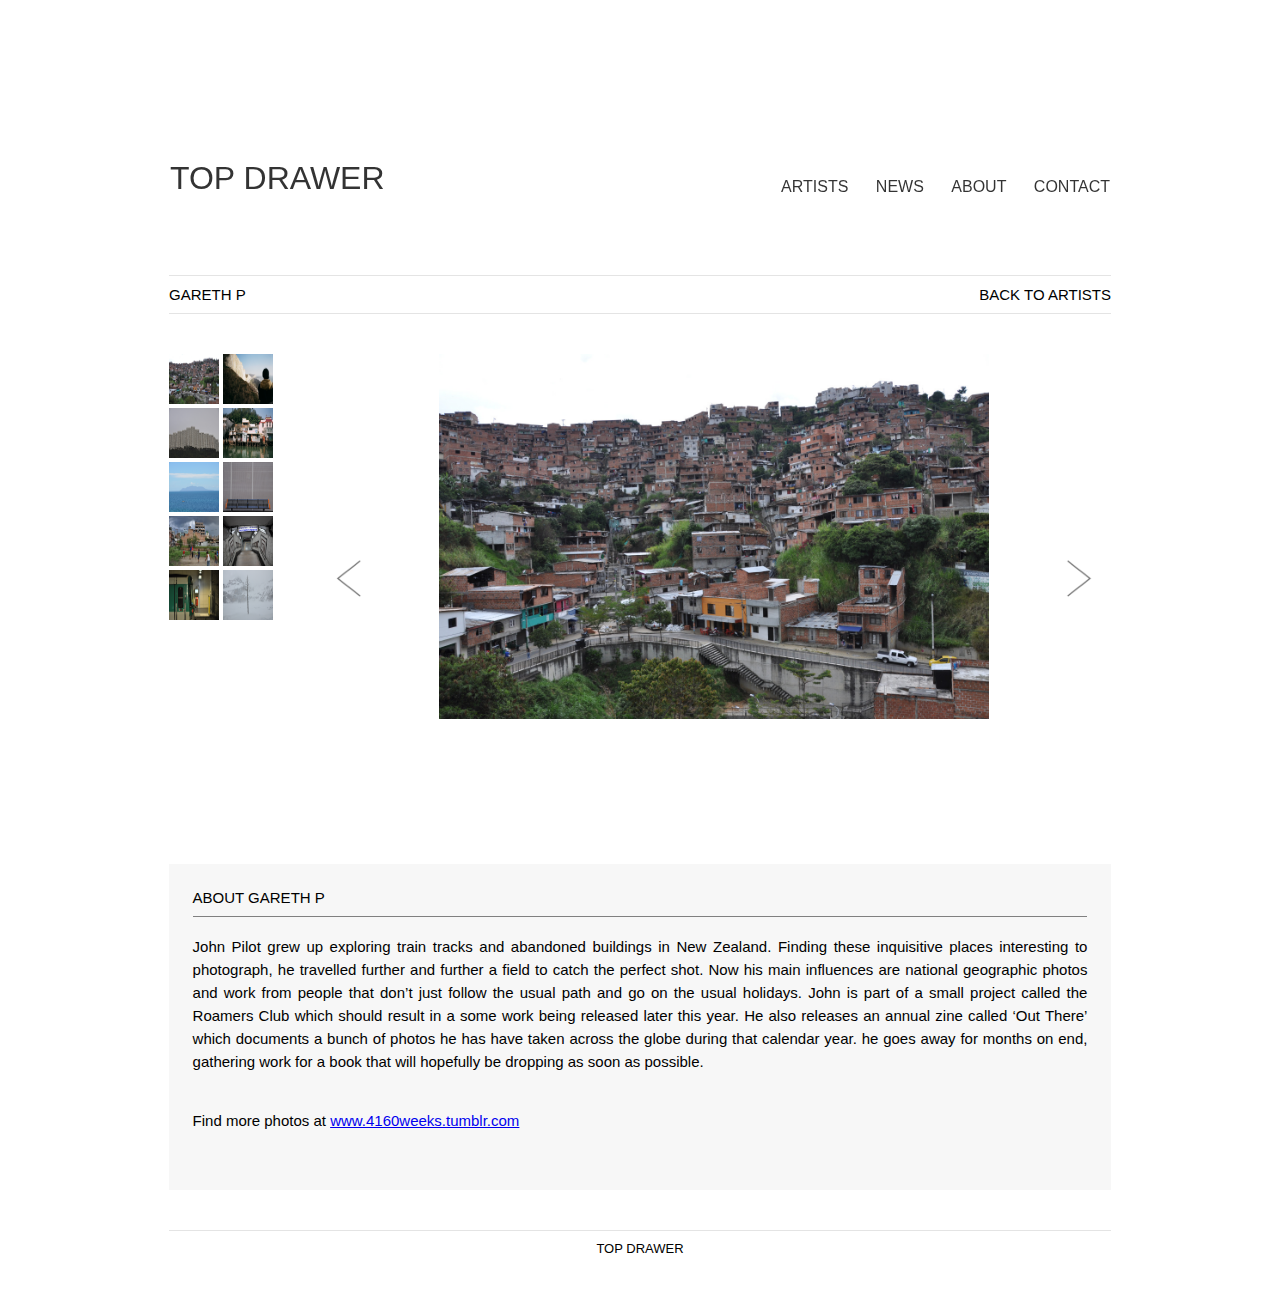
==== topDrawerWebsite/artist-5.html @ 351926f0 "Top Drawer Website first commit" ====
<!DOCTYPE html>
<html>
  <head>
    <title>Gareth P - Top Drawer</title>
    <link rel="stylesheet" type="text/css" href="css/styles.css">
    <script src="https://ajax.googleapis.com/ajax/libs/jquery/2.1.4/jquery.min.js"></script>
    <script src="js/script.js"></script>
  </head>
<body>
  <header></header><!--header-->
  <section class="main-nav">
    <nav>
      <h1><a href="index.html">Top Drawer</a></h1>
      <ul>
        <li><a href="artists.html">Artists</a></li>
        <li><a href="#">News</a></li>
        <li><a href="about.html">About</a></li>
        <li><a href="contact.html">Contact</a></li>
      </ul>
    </nav>
  </section><!--section-->
  
  <div class="main-wrapper">
    <div class="content-wrapper">
      <div class="page-intro">
        <h2>Gareth P</h2>
        <h2 id="back-to"><a href="artists.html">Back to artists</a></h2>
      </div><!--page intro-->
      <div class="gallery-wrap group">
        <div class="thumbnails">
          <img src="images/gareth/columbia.jpg" alt="" width="1280" height="850">
          <img src="images/gareth/england.jpg" alt="" width="1280" height="849">
          <img src="images/gareth/hong%20kong.jpg" alt="" width="1280" height="850">
          <img src="images/gareth/hongkong.jpg" alt="" width="1280" height="849">
          <img src="images/gareth/little%20barrier.jpg" alt="" width="1280" height="850">
          <img src="images/gareth/london.jpg" alt="" width="1248" height="1117">
          <img src="images/gareth/nepal.jpg" alt="" width="1280" height="850">
          <img src="images/gareth/new%20dehli.jpg" alt="" width="1280" height="850">
          <img src="images/gareth/paris.jpg" alt="" width="1280" height="850">
          <img src="images/gareth/switz.jpg" alt="" width="1280" height="850">
        </div><!--thumbnails-->
        <div class="left-container">
          <img src="images/leftArrow.png">
        </div><!--left container-->
        <div class="large-image">
          <img src="">
          <p></p>
        </div><!--large image-->
        <div class="right-container">
          <img src="images/rightArrow.png">
        </div><!--right container-->
      </div><!--gallery wrap-->
      <div class="about-artist">
        <div class="about-art">
          <h1>About Gareth P</h1>
          <p>John Pilot grew up exploring train tracks and abandoned buildings in New Zealand. Finding these inquisitive places interesting to photograph, he travelled further and further a field to catch the perfect shot.
Now his main influences are national geographic photos and work from people that don’t just follow the usual path and go on the usual holidays.
John is part of a small project called the Roamers Club which should result in a some work being released later this year.
He also releases an annual zine called ‘Out There’ which documents a bunch of photos he has have taken across the globe during that calendar year.
he goes away for months on end, gathering work for a book that will hopefully be dropping as soon as possible.</p>
          <p>Find more photos at <a href="www.4160weeks.tumblr.com">www.4160weeks.tumblr.com</a></p>
        </div><!--about-art-->
      </div><!--about artist-->
      <footer>
        <p>TOP DRAWER</p>
      </footer>
    </div><!--content wrapper-->
  </div><!--main wrapper-->
  
</body>
</html>
---- topDrawerWebsite/css/styles.css ----
* {
margin:0;
padding:0;
}

body {
  font-family: sans-serif;
  padding-top: 150px;
  position: relative;
}

/*================================================================================================================================*/

/* navigation styles*/
header {
  width: 100%;
  height: 200px;
  background: url('/images/subtle_dots.png');
  position: fixed;
  top:0;
  opacity: 0.8;
  
}

.main-nav {
  width: 100%;
  background: url('/images/subtle_dots.png');
  position: relative;
  z-index:400;
  margin-bottom: -42px;
  opacity:0.8;
}



.main-nav-scrolled {
  width: 100%;
  position: fixed;
  top:0;
}

.main-nav a {
  text-decoration: none;
  color:black;
  text-transform: uppercase;
  font-weight: normal;
  display: block;
  padding: 10px 0;
}

.main-nav h1 {
  font-weight: normal;
  display: inline-block;
}

.index-nav {
  background: transparent;
}

nav {
  width:940px;
  margin:0 auto;
  position: relative;
}

nav ul {
  display: inline-block;
  list-style:none;
  position: absolute;
  bottom: 1px;
  right:0;
  
}

nav ul li {
  display: inline-block;
  margin-left: 23px;
}

.main-nav h1  a {
  position: relative;
  color: #000;
  text-decoration: none;
}

/* navigation hover styles*/

/* h1*/

.main-nav h1  a:hover {
  color: #000;
}

.main-nav h1  a:before {
  content: "";
  position: absolute;
  width: 100%;
  height: 3px;
  top: 0;
  left: 0;
  background-color: black;
  visibility: hidden;
  -webkit-transform: scaleX(0);
  transform: scaleX(0);
  -webkit-transition: all 0.3s ease-in-out 0s;
  transition: all 0.3s ease-in-out 0s;
}

.main-nav h1  a:hover:before {
  visibility: visible;
  -webkit-transform: scaleX(1);
  transform: scaleX(1);
}

/* nav ul */

nav ul a {
  position: relative;
  color: #000;
  text-decoration: none;
}

nav ul  a:hover {
  color: #000;
}

nav ul  a:before {
  content: "";
  position: absolute;
  width: 100%;
  height: 3px;
  top: -3px;
  left: 0;
  background-color: black;
  visibility: hidden;
  -webkit-transform: scaleX(0);
  transform: scaleX(0);
  -webkit-transition: all 0.3s ease-in-out 0s;
  transition: all 0.3s ease-in-out 0s;
}

nav ul  a:hover:before {
  visibility: visible;
  -webkit-transform: scaleX(1);
  transform: scaleX(1);
}

/*================================================================================================================================*/

.main-wrapper {
  width: 100%;
  background: white;
  position: relative;
  padding-top: 110px;
}

.content-wrapper {
  width: 942px;
  margin:0 auto;
}

/*================================================================================================================================*/

/* artist homepage style*/

.page-intro {
  width: 100%;
  border-top: 1px solid rgb(228, 228, 228);
  border-bottom: 1px solid rgb(228, 228, 228);
}

.page-intro h2 {
  font-weight: normal;
  display:inline-block;
  font-size: 15px;
  text-transform: uppercase;
  padding: 10px 0;
}

.page-intro h2 a {
  text-decoration: none;
  color: black;
}

#thumb-to-list {
  float:right;
  cursor: pointer;
}

.artist-section-wrapper {
  width: 100%;
  height: 936px;
  position: relative;
  margin-top: 40px;
  
}

.artist-thumbs {
  width:100%;
  z-index: 250;
  background: white;

  
}

.artist-pic {
margin-bottom: 40px;
  float:left;
}

.artist-pic a {
  text-decoration: none;
}

.artist-pic img {
  width: 280px;
  height: 240px;
}

.artist-pic p {
  padding-top: 10px;
  color: black;
  font-size: 13px;
  text-transform: uppercase;
  color: rgb(125, 125, 125);
  
}

.artist-spacer {
  width: 50px;
  height: 240px;
  float:left;
  margin:0;
  padding:0;
}

.artist-list {
  background: #f7f7f7;
  width: 100%;
  padding: 20px 0;
}

.artist-list a {
  display:block;
  text-decoration:none;
  color: black;
  text-transform: uppercase;
  padding: 25px 0;
  font-size: 13px;
}

.the-list {
  width: 95%;
  margin: 0 auto;
}

.the-list a:hover {
  text-decoration: underline;
}

.artist-thumbs, .artist-list {
  position: absolute;
  top:0;
  left:0;
  
}

/*================================================================================================================================*/

.gallery-wrap {
  width: 100%;
  margin-top:40px;
  margin-bottom: 30px;
  

}

#back-to {
  float:right;
  cursor: pointer;
}

.thumbnails {
  width: 150px;
  height: 450px;
  float: left;
}

.right-container {
  width: 90px;
  height:450px;
  float: left;
}

.large-image {
  width: 550px;
  height: 450px;
  float: left;
  margin-right: 30px;
  margin-left: 30px;
  margin-bottom: 30px;
  text-align: center;
}


.left-container {
  width: 90px;
  height:450px;
  float: left;
}


.thumbnails img {
  width: 50px;
  height: 50px;
  cursor:pointer;
}

.left-container img, .right-container img {
  width:60px;
  margin-top: 195px;
  cursor:pointer;
  opacity:0.6;
}

.left-container img:hover, .right-container img:hover {
  opacity:1;
}

.right-container img {
  float: right;
}

.large-image img {
  margin: auto;
  cursor:pointer;
    
}

.large-image p {
  padding-top: 15px;
  color:rgb(125, 125, 125);
}

/* lightbox*/

#overlay {
  width:100%;
  height:100%;
  background: rgba(0, 0, 0, 0.9);
  position: absolute;
  left: 0;
  display: none;
  z-index: 600;
}

#imageWrap {
  width: 100%;
  height:100%;
  background:transparent;
  margin: 0 auto;
  text-align: center;
  position: relative;
  -webkit-touch-callout: none;
-webkit-user-select: none;
-khtml-user-select: none;
-moz-user-select: none;
-ms-user-select: none;
user-select: none;
}

#imageWrap img {
  margin-top: 5%;
}

.leftArrow {
  width: 50px;
  height: 50px;
  cursor: pointer;
  background:transparent;
  border-top: 2px solid white;
  border-left: 2px solid white;
  transform:rotate(-45deg);
  display:inline-block;
  position: absolute;
  left:4%;
  top:25%;
}

.rightArrow {
  width: 50px;
  height: 50px;
  cursor: pointer;
  border-top: 2px solid white;
  border-right: 2px solid white;
  transform:rotate(45deg);
  display:inline-block;
  position: absolute;
  right:4%;
  top:25%;
  background:transparent;
}




.leftArrow:hover, .rightArrow:hover{
  
  opacity: 0.5;
}


/* cross for lightbox*/

.cross {
   position:fixed;
   top:20px; 
   right: 30px;
   background: transparent;
   width: 60px;
  height: 60px;
  display: block;
  cursor: pointer;
  margin:0;
  padding:0;
 }

.cross .crossing {
  background: transparent;
  position: absolute;
  top: 50%;
  left:0;
  display: block;
  width: 100%;
  height:2px;
  margin-top: -2px;
  font-size:0;
}

.cross .crossing:before, .crossing:after {
  position: absolute;
	left: 0;
	width: 100%; height: 100%;
	background: #fff;
	content: '';
	-webkit-transition: -webkit-transform 0.3s;
	transition: transform 0.3s;  
}

.cross crossing:before {
	-webkit-transform: translateY(-250%);
	transform: translateY(-250%);
}
.cross .crossing:after {
	-webkit-transform: translateY(250%);
	transform: translateY(250%);
}

.cross .crossing:before {
	-webkit-transform: translateY(0) rotate(45deg);
	transform: translateY(0) rotate(45deg);
}
.cross .crossing:after {
	-webkit-transform: translateY(0) rotate(-45deg);
	transform: translateY(0) rotate(-45deg);
}

.about-artist {
  width: 100%;
  background:#f7f7f7; /*rgb(220, 220, 220);*/
  margin-bottom: 40px;
}

.about-art {
  width: 95%;
  margin: 0 auto;
  padding: 15px 0 40px 0;
}

.about-art h1 {
  font-weight: normal;
  font-size: 15px;
  text-transform: uppercase;
  padding: 10px 0;
  border-bottom: 1px solid grey;
}

.about-art p {
  padding: 18px 0;
  font-size: 15px;
  line-height: 23px;
  text-align: justify;
}



/*================================================================================================================================*/

/* about and contact page*/

.about-top-draw {
  width: 100%;
  background:#f7f7f7; /*rgb(220, 220, 220);*/
  margin-bottom: 40px;
}

.about-top {
  width: 95%;
  margin: 0 auto;
  padding: 15px 0 40px 0;
}

.about-top h1 {
  font-weight: normal;
  font-size: 15px;
  text-transform: uppercase;
  padding: 10px 0;
  border-bottom: 1px solid grey;
}

.about-top p {
  padding: 18px 0;
  font-size: 15px;
  line-height: 23px;
  text-align: justify;
}


.contact-top-draw {
  width: 100%;
  background:#f7f7f7;/* rgb(220, 220, 220);*/
  margin-bottom: 40px;
}

.contact-top {
  width: 95%;
  margin: 0 auto;
  padding: 15px 0 40px 0;
}

.contact-top h1 {
  font-weight: normal;
  font-size: 15px;
  text-transform: uppercase;
  padding: 10px 0;
  border-bottom: 1px solid grey;
}


.contact-top p {
  padding: 10px 0;
  font-size: 15px;
  line-height: 23px;
  text-align: justify;
}





/*================================================================================================================================*/

footer {
  width: 100%;
  height: 70px;
  text-align: center;
  border-top: 1px solid rgb(228, 228, 228);
}

footer p {
  padding-top: 10px;
  font-size: 13px;
}



/* clear fix for floats*/
.group::after {
  content: "";
  display:table;
  clear:both;
}
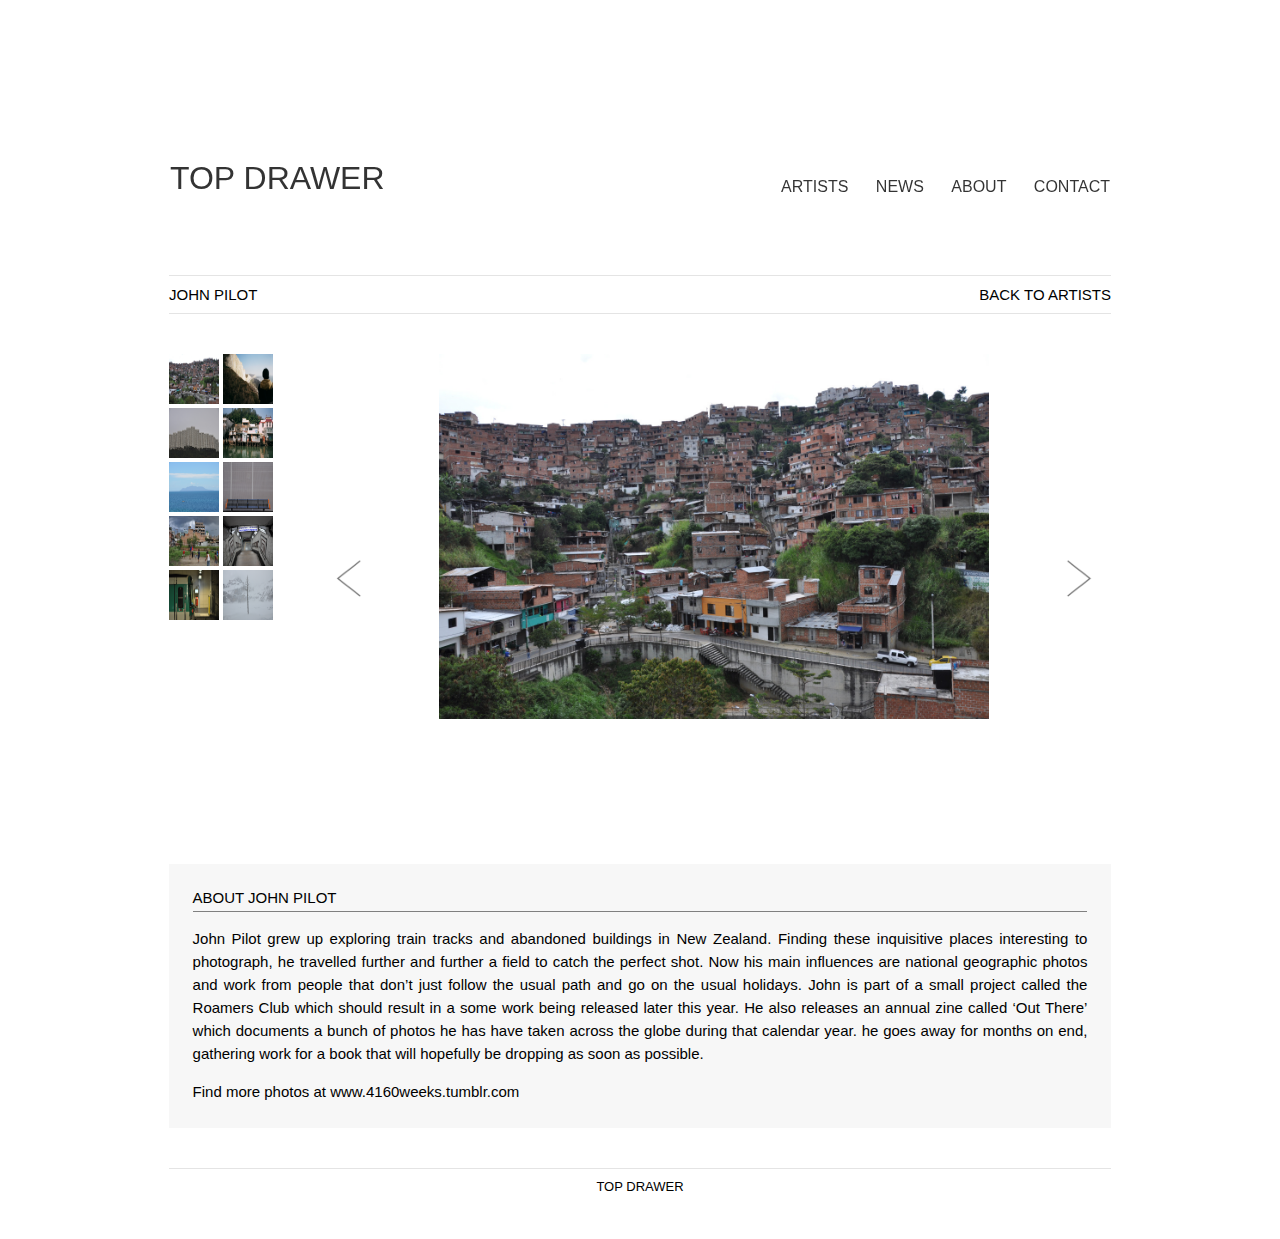
==== commit 0b545231: "about artist and john pilot update" ====
--- a/topDrawerWebsite/artist-5.html
+++ b/topDrawerWebsite/artist-5.html
@@ -1,7 +1,7 @@
 <!DOCTYPE html>
 <html>
   <head>
-    <title>Gareth P - Top Drawer</title>
+    <title>John Pilot - Top Drawer</title>
     <link rel="stylesheet" type="text/css" href="css/styles.css">
     <script src="https://ajax.googleapis.com/ajax/libs/jquery/2.1.4/jquery.min.js"></script>
     <script src="js/script.js"></script>
@@ -23,7 +23,7 @@
   <div class="main-wrapper">
     <div class="content-wrapper">
       <div class="page-intro">
-        <h2>Gareth P</h2>
+        <h2>John Pilot</h2>
         <h2 id="back-to"><a href="artists.html">Back to artists</a></h2>
       </div><!--page intro-->
       <div class="gallery-wrap group">
@@ -52,13 +52,13 @@
       </div><!--gallery wrap-->
       <div class="about-artist">
         <div class="about-art">
-          <h1>About Gareth P</h1>
+          <h1>About John Pilot</h1>
           <p>John Pilot grew up exploring train tracks and abandoned buildings in New Zealand. Finding these inquisitive places interesting to photograph, he travelled further and further a field to catch the perfect shot.
 Now his main influences are national geographic photos and work from people that don’t just follow the usual path and go on the usual holidays.
 John is part of a small project called the Roamers Club which should result in a some work being released later this year.
 He also releases an annual zine called ‘Out There’ which documents a bunch of photos he has have taken across the globe during that calendar year.
 he goes away for months on end, gathering work for a book that will hopefully be dropping as soon as possible.</p>
-          <p>Find more photos at <a href="www.4160weeks.tumblr.com">www.4160weeks.tumblr.com</a></p>
+          <p>Find more photos at <a href="http://www.4160weeks.tumblr.com">www.4160weeks.tumblr.com</a></p>
         </div><!--about-art-->
       </div><!--about artist-->
       <footer>
--- a/topDrawerWebsite/css/styles.css
+++ b/topDrawerWebsite/css/styles.css
@@ -473,23 +473,33 @@
 
 .about-art {
   width: 95%;
-  margin: 0 auto;
-  padding: 15px 0 40px 0;
+  margin:0 auto;
+  padding: 25px 0;
 }
 
 .about-art h1 {
   font-weight: normal;
+  text-transform: uppercase;
   font-size: 15px;
-  text-transform: uppercase;
-  padding: 10px 0;
   border-bottom: 1px solid grey;
+  padding-bottom: 5px;
 }
 
 .about-art p {
-  padding: 18px 0;
   font-size: 15px;
+  padding-top: 15px;
   line-height: 23px;
   text-align: justify;
+}
+
+.about-art a {
+  text-decoration: none;
+  color: black;
+  cursor: pointer;
+}
+
+.about-art a:hover {
+  text-decoration: underline;
 }
 
 
